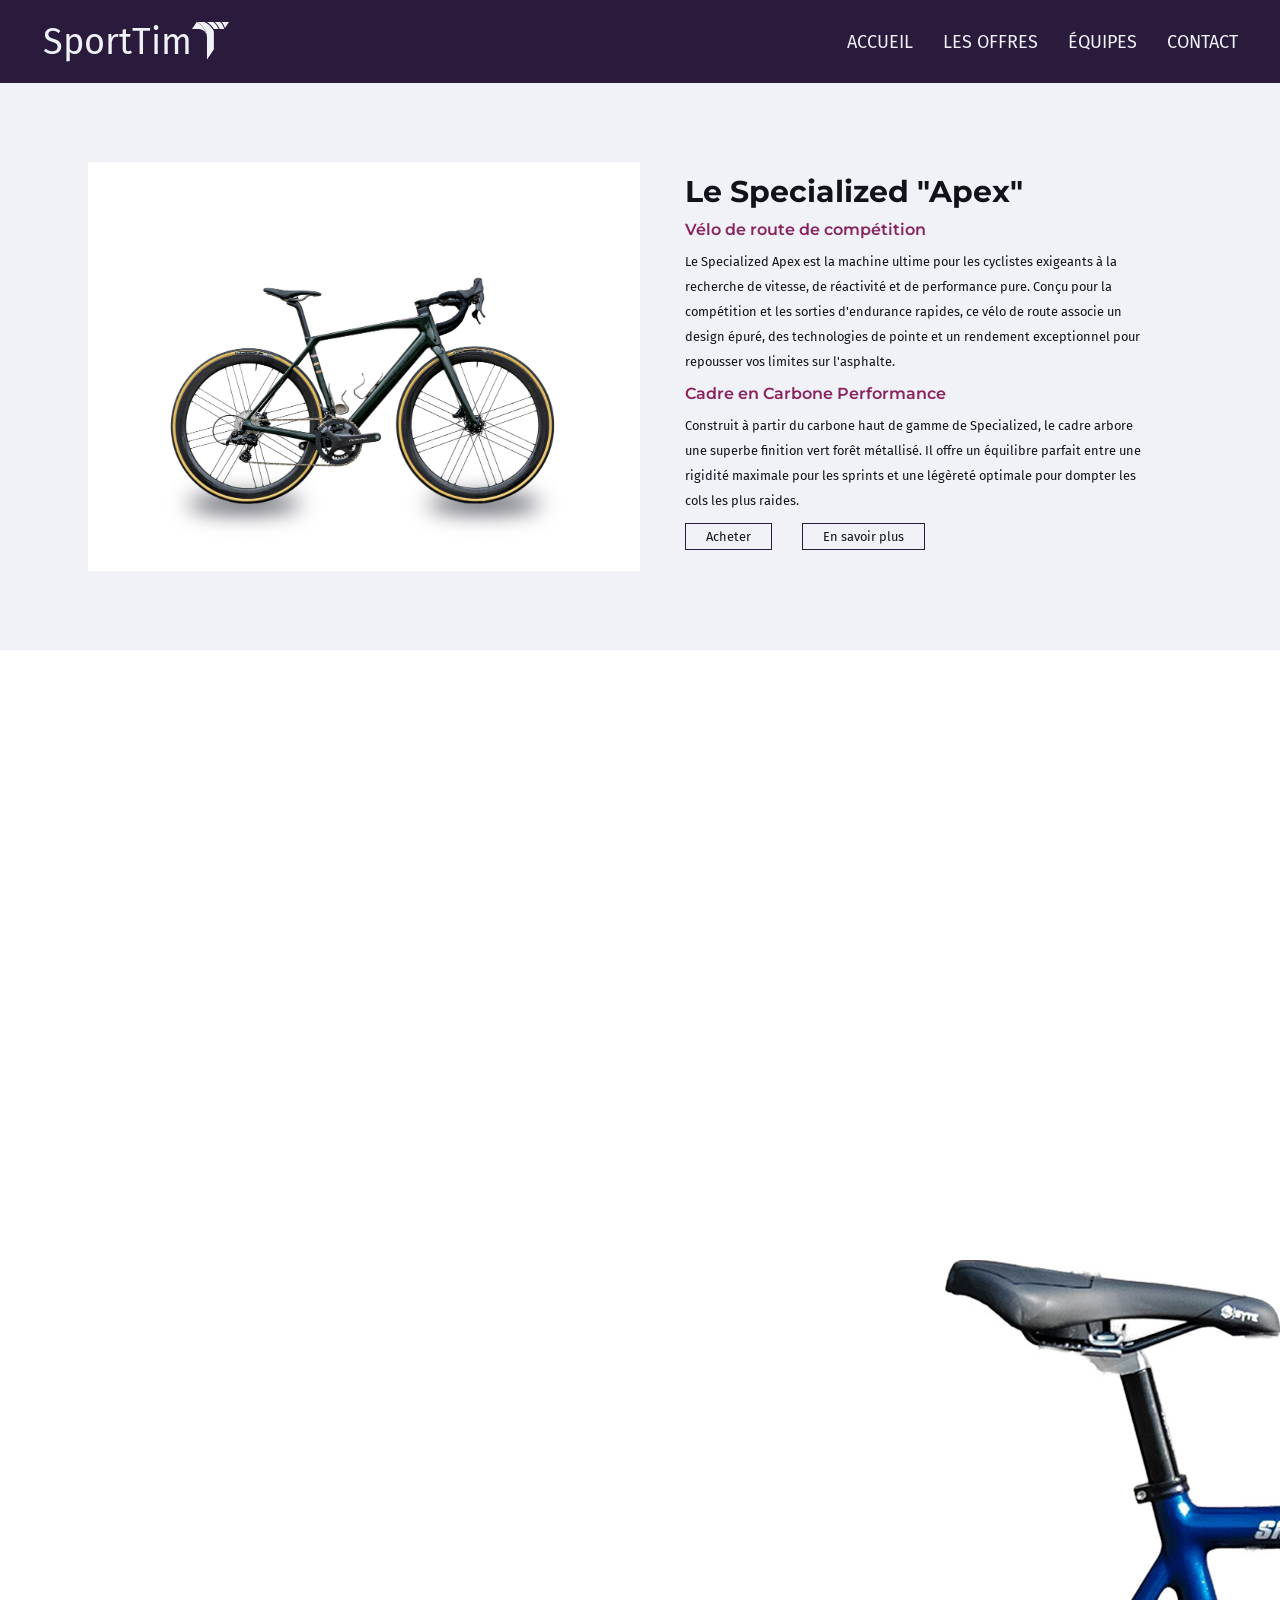
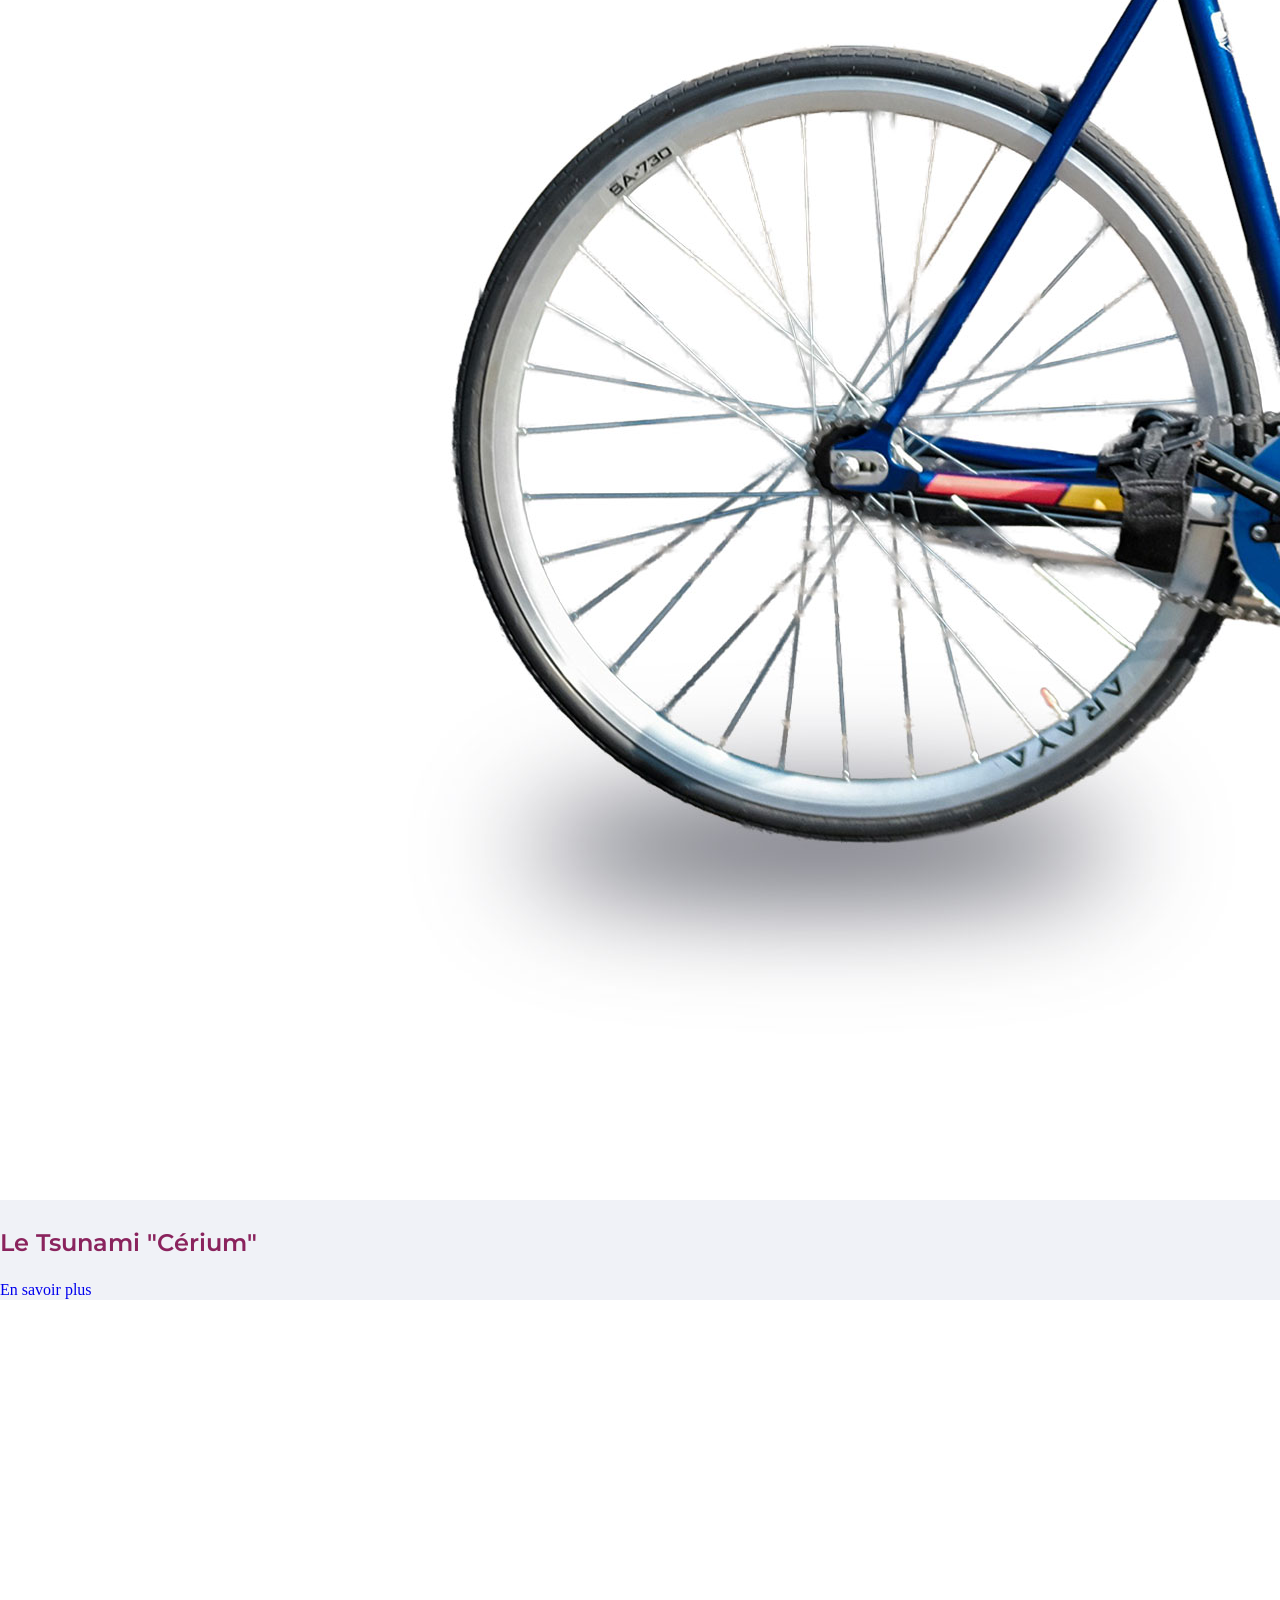
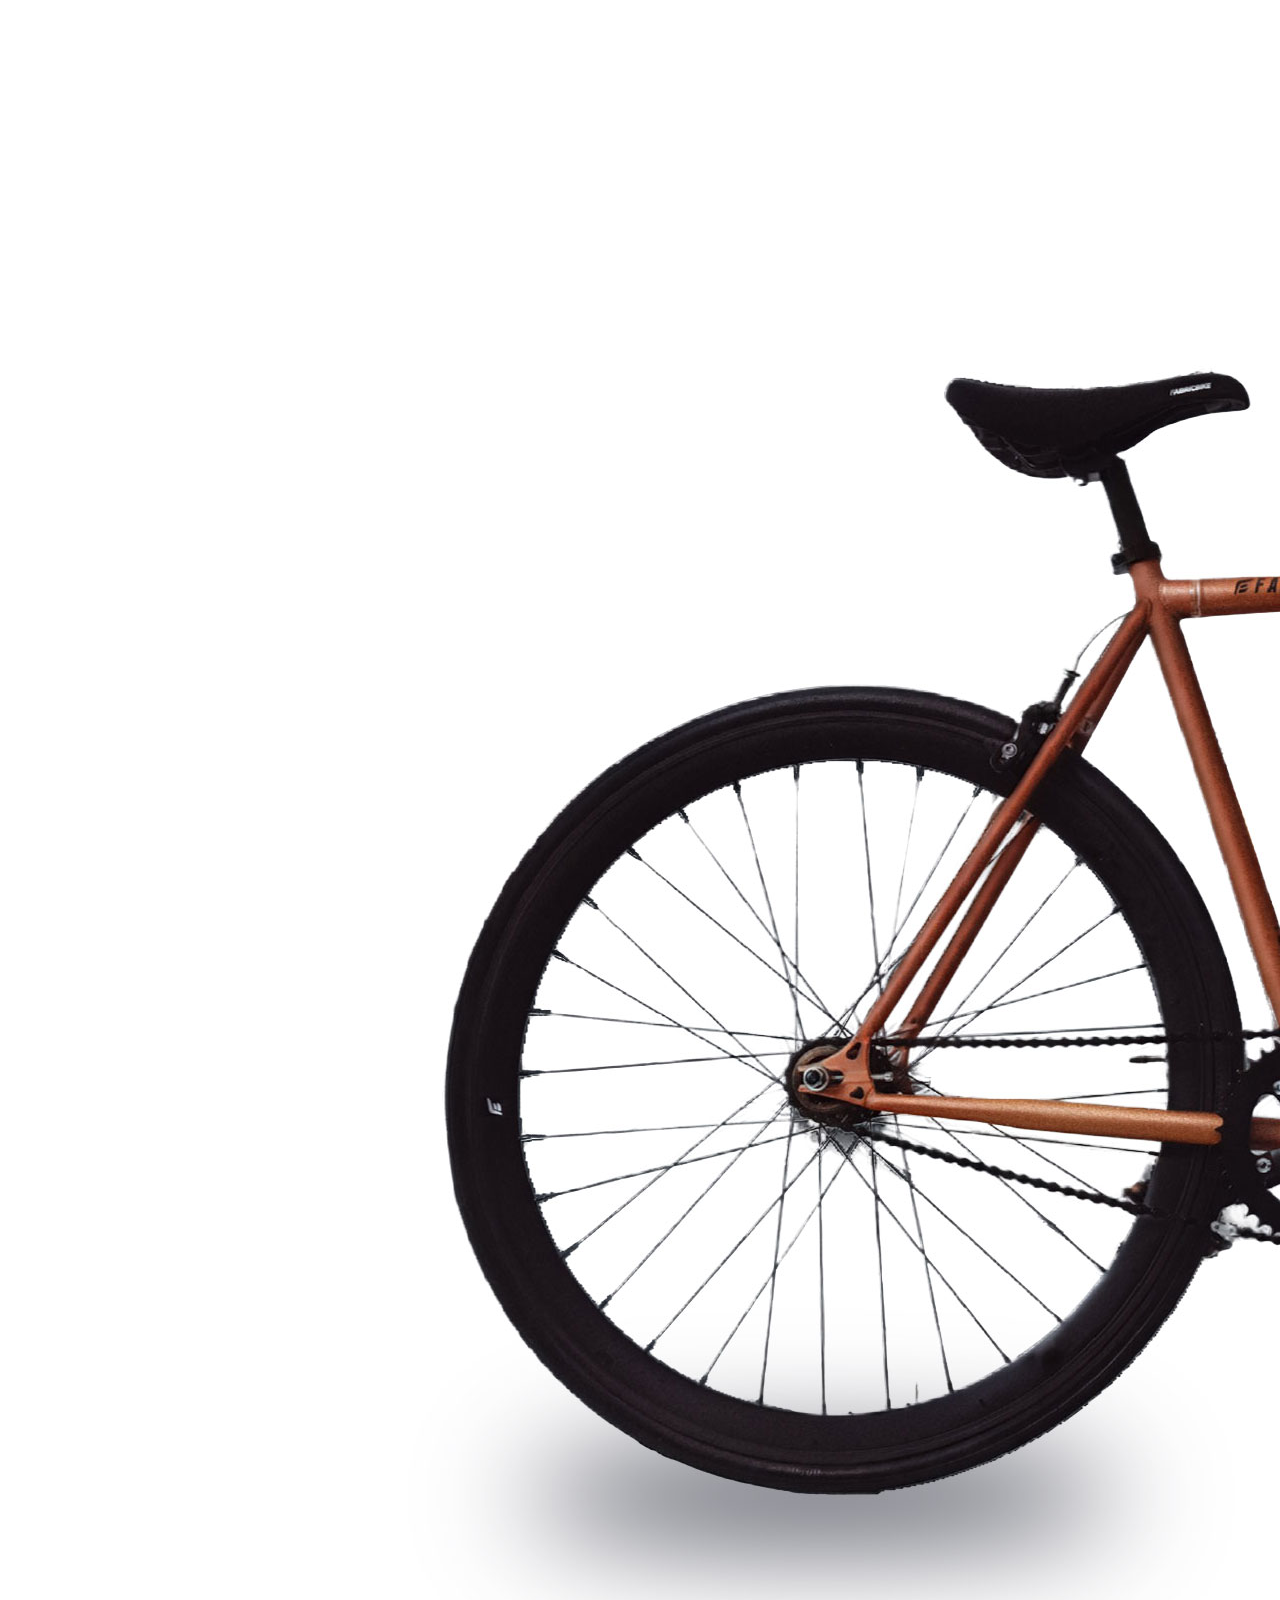
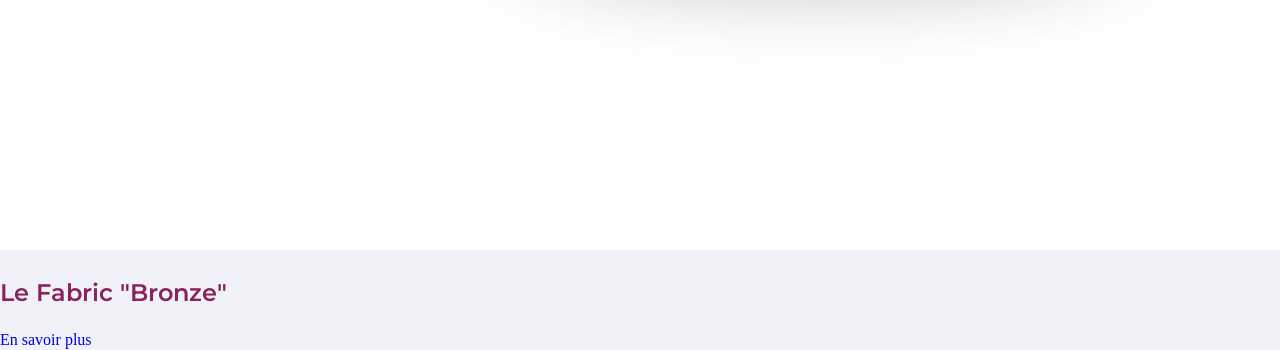
==== fiche-article.html @ 95fc7857 "fiche article, main produit terminé" ====
<!DOCTYPE html>
<html lang="fr">

<head>
    <meta charset="UTF-8">
    <meta name="viewport" content="width=device-width, initial-scale=1.0">

    <link rel="stylesheet" href="css/normalize.css" />

    <link rel="stylesheet"
        href="https://fonts.googleapis.com/css2?family=Material+Symbols+Outlined:opsz,wght,FILL,GRAD@20..48,100..700,0..1,-50..200" />

    <link rel="preconnect" href="https://fonts.googleapis.com" />
    <link rel="preconnect" href="https://fonts.gstatic.com" crossorigin />
    <link
        href="https://fonts.googleapis.com/css2?family=Fira+Sans:ital,wght@0,100;0,200;0,300;0,400;0,500;0,600;0,700;0,800;0,900;1,100;1,200;1,300;1,400;1,500;1,600;1,700;1,800;1,900&family=Montserrat:ital,wght@0,100..900;1,100..900&display=swap"
        rel="stylesheet" />

    <link rel="stylesheet" href="css/style.css">

    <script src="js/script.js" defer></script>

    <title>fiche article</title>
</head>


<body>

    <!--EnTête-->

    <header class="header">
        <div class="wrapper">
            <a class="logo" href="#">SportTim <img src="images/Logo.svg" alt="Logo de SportTim" /></a>

            <nav>
                <ul class="menu">
                    <li><a href="#">ACCUEIL</a></li>
                    <li><a href="#">LES OFFRES</a></li>
                    <li><a href="#">ÉQUIPES</a></li>
                    <li><a href="#">CONTACT</a></li>
                </ul>
            </nav>
        </div>
    </header>


    <!--Article principal-->

    <section class="fiche_article">
        <div class="wrapper">
            <article class="fiche_article_main">
                <img src="images/velo_04.jpg" alt="Le Specialized Apex" />
                <div class="fiche_article_main_infos">
                    <h2>Le Specialized "Apex"</h2>
                    <h3>Vélo de route de compétition</h3>
                    <p>Le Specialized Apex est la machine ultime pour les cyclistes exigeants à la recherche de vitesse,
                        de réactivité et de performance pure. Conçu pour la compétition et les sorties d'endurance
                        rapides, ce vélo de route associe un design épuré, des technologies de pointe et un rendement
                        exceptionnel pour repousser vos limites sur l'asphalte.</p>
                    <h3>Cadre en Carbone Performance</h3>
                    <p>Construit à partir du carbone haut de gamme de Specialized, le cadre arbore une superbe finition
                        vert
                        forêt métallisé. Il offre un équilibre parfait entre une rigidité maximale pour les sprints et
                        une
                        légèreté optimale pour dompter les cols les plus raides.</p>

                    <div class="fiche_article_lien">
                        <a class="bouton" href="#">Acheter</a>
                        <a class="bouton" href="#">En savoir plus</a>
                    </div>

                </div>


            </article>
        </div>

    </section>

    <section class="fiche_recommandation">
        <article class="card_recommandation">
            <a href="#">
                <img src="images/velo_02.jpg" alt="Le Tsunami Cérium" />
                <h3>Le Tsunami "Cérium"</h3>
                <a href="#">En savoir plus</a>

            </a>



        </article>

        <article class="card_recommandation">
            <a href="#">
                <img src="images/velo_03.jpg" alt="Le Fabric Bronze" />
                <h3>Le Fabric "Bronze"</h3>
                <a href="#">En savoir plus</a>

            </a>



        </article>

    </section>



</body>

</html>
---- css/style.css ----
/*-------------------------------------------------------------------------------
GÉNÉRIQUE 
--------------------------------------------------------------------------------*/

html {
    box-sizing: border-box;
}

*,
*::before,
*::after {
    box-sizing: inherit;
}

/*-------------------------------------------------------------------------------
ÉLÉMENTS 
--------------------------------------------------------------------------------*/

/*--Général--*/

body {
    margin: 0;
    padding: 0;
    background-color: #F0F2F7;
    color: #12121A;
}

.wrapper {
    max-width: 1195px;
    margin: 0 auto;
}

a {
    text-decoration: none;
}

p {
    font: 400 1.125rem "Fira Sans", sans-serif;
    line-height: 28px;
}

ul {
    list-style: none;
}



h1 {
    font: 700 2.375rem "Montserrat", sans-serif;
}

h1 .hero {
        text-align: center;

}

h2 {
    font: 700 1.875rem "Montserrat", sans-serif;
    color: #8A235D;

}

h3 {
    font: 600 1.5rem "Montserrat", sans-serif;
    color: #8A235D;
}

h5 {
    color: #12121A;
    margin: 0;
    font: 400 1.25rem "Fira Sans", sans-serif;
}




/*--Call-to-action--*/

h4 {
    font: 400 1.5rem "Fira Sans", sans-serif;
}

/*--Section produits--*/

.nav_section a {
    font: 400 1rem "Fira Sans", sans-serif
}

.produits p {
    color: #12121A;
    margin: 0;
    font: 400 0.75rem "Fira Sans", sans-serif;
}

.bouton_produits a {
    background-color: transparent;
    border: 1px solid #2A1B3D;
    font: 400 1.5rem "Fira Sans", sans-serif;
    text-transform: uppercase;

    padding: 15px 40px;
}

.bouton_produits a:hover {
    border: 1px solid #2A1B3D;
    background-color: #2DFEBC;
    color: #12121A;
}


/*--Section Équipe--*/

.titre_equipe h2,
.titre_equipe p {
    text-align: center;

}

.titre_equipe p {
    width: 820px;
    margin: auto;
}

.card_employe p,
.card_employe h3 {
    text-align: center;
    color: #12121A;
    margin: 0;
}

.conteu_card_equipe p {
    color: #454552;
}

/*--Section Contact--*/

.contenu_contact p {
    text-align: center;
}

.contenu_contact p,
.contenu_contact h2 {
    margin: 0;
}

/*--footer--*/

.footer p {
    font: 400 0.75rem "Fira Sans", sans-serif;
}


/*-------------------------------------------------------------------------------
COMPONENTS 
--------------------------------------------------------------------------------*/

/*--Général--*/

.bouton {
    background-color: #2DFEBC;
    color: #12121A;
    padding: 10px 30px;

    font: 400 1.125rem "Fira Sans", sans-serif;

    border: transparent solid 5px;
}

.bouton:hover {
    border: #12121A solid 5px;



}

/*--Header--*/

.header {
    background-color: #2A1B3D;
    color: #F0F2F7;

}

.logo {
    font: 400 2.25rem "Fira Sans", sans-serif;
    color: #F0F2F7;
    display: flex;
    align-items: center;
    justify-content: center;
}

.logo img {
    width: 37px;

}

.header .wrapper {
    height: 83px;
    display: flex;
    align-items: center;
    justify-content: space-between;
}

.menu {
    display: flex;
    align-items: center;
    justify-content: space-between;
    gap: 30px;

}

.menu a {
    color: #F0F2F7;

    font: 400 1.125rem "Fira Sans", sans-serif;
}

.menu a:hover {
    color: #2DFEBC;
}






/*--Héro--*/

.hero {
    background-image: url(../images/hero.jpg);
    background-size: cover;
    background-position: center;
    height: 395px;

}

.contenu_hero {
    display: flex;
    align-items: center;
    justify-content: center;

    color: #B4B4C0;

    height: 395px;


}




/*--Call-to-action--*/

.call_to_action {
    background-color: #2A1B3D;
    color: #F0F2F7;
    height: 132px;
}

.call_to_action .wrapper {
    display: flex;
    align-items: center;
    justify-content: space-between;
    height: 132px;

}

/*--Section produits--*/

.produits {
    padding: 45px 0;
}

.nav_section {
    display: flex;
    align-items: center;
    justify-content: flex-start;
    padding: 0;
    gap: 10px;
}

.conteneur_vetements,
.conteneur_velo {
    display: grid;
    grid-template-columns: repeat(4, 1fr);
    gap: 13px;
}


.card {
    position: relative;
    border: 3px solid #B4B4C0;
    width: 290.24px;
    height: 215px;
    overflow: hidden;
}

.card img {
    width: 100%;
    height: auto;
}

.article_hover {

    display: none;

    position: absolute;
    top: 0;
    left: 0;
    width: 100%;
    height: 100%;

    background-color: rgba(149, 149, 149, 0.8);

    flex-direction: column;
    justify-content: flex-end;
    align-items: center;

}

.card:hover .article_hover {
    display: flex;
}

.bas_gris {
    margin: 0;
    background-color: #D7D7E8;
    width: 100%;
    padding: 10px 0;
    text-align: center;
}

.bouton_produits {
    display: flex;
    align-items: center;
    justify-content: center;
}


/*--Section Équipe--*/

.equipe {
    padding: 45px 0;
}

.titre_equipe .wrapper {
    display: flex;
    align-items: center;
    justify-content: center;


}

.titre_equipe {
    margin: 30px auto;
}

.conteneur_equipe {
    display: grid;
    grid-template-columns: repeat(3, 1fr);
    gap: 19px;
}

.card_employe img {
    width: 385px;
    height: 385px;
    border: 3px solid #B4B4C0;

}

.card_employe img:hover {
    border: 10px solid #B4B4C0;

}

.conteu_card_employe {
    margin-top: 50px;
}


/*--Section Contact--*/

.contact {
    background-color: #B4B4C0;
    height: 913px;
    padding: 45px 0;
}

.contenu_contact {
    display: flex;
    align-items: center;
    justify-content: center;
    flex-direction: column;
    gap: 30px;
}

.contact_background {
    background-image: url(../images/carte.jpg);
    background-size: cover;
    height: 508px;
    width: 100%;
    margin-top: 50px;
}

/*--Section -Liste-des-articles--*/


.main_card {
    margin: 45px auto;

    padding: 45px;

    background-color: #D7D7E8;

    display: flex;
    align-items: center;
    justify-content: space-between;

    gap: 50px;

    color: #12121A;

}


.main_card:hover{
    background-color: #B4B4C0;
}

.main_card img {

    width: 50%;
    height: auto;


}

.main_card_infos{
    display: flex;
    align-items: center;
    justify-content: center;

    flex-direction: column;

    text-align: center;

}

p span{
    font-size: 2.25rem;
}

.conteneur_liste_articles {
    display: grid;
    grid-template-columns: repeat(3, 1fr);
    gap: 35px;

    padding: 45px 0;
}

.conteneur_liste_articles img {
    width: 362.8px;
    height: 268.75px;


}


.card_list_article {

    display: flex;
    align-items: center;
    justify-content: center;
    flex-direction: column;


}

.liste_articles_infos {
    padding: 15px;
}

.card_list_article h3 {
    color: #12121A;
}

.card_list_article p {
    margin: 0;
}

.card_list_article a {
    background-color: #D7D7E8;
    color: #12121A;
    border: 3px solid #D7D7E8;
}

.card_list_article a:hover {
    background-color: #B4B4C0;
    border-color: #B4B4C0;
}

/*--Section -Fiche-Article--*/


.fiche_article_main img{
    width: 50%;
    height: auto;
}

.fiche_article_main {
    display: flex;
    align-items: center;
    justify-content: center;

    padding: 45px;
}



.fiche_article_main_infos{
    display: flex;
    align-items: flex-start;
    justify-content: flex-start;
    flex-direction: column;

    padding: 45px;
}



.fiche_article_main_infos h2{
    margin: 0;
    color: #12121A;
}

.fiche_article_main_infos h3{
    margin:  10px 0;
    font-size: 1rem;

}

.fiche_article_main_infos p{
    font-size: 0.80rem;
    margin: 0;

    line-height: 25px;
}

.fiche_article_lien{
    display: flex;
    align-items: center;
    justify-content: center;
    gap: 30px;

    margin: 10px 0;
    }

    .fiche_article_lien a{
        font-size: 0.80rem;
        padding: 5px 20px;

    background-color: transparent;
    border: 1px solid #2A1B3D;

    }

    .fiche_article_lien a:hover{
        border: 1px solid #2A1B3D;
    background-color: #2DFEBC;
    color: #12121A;
    }

/*--footer--*/

.footer {
    background-color: #2A1B3D;
    color: #F0F2F7;
    height: 167px;

    display: flex;
    align-items: center;
    justify-content: center;
}

.footer .wrapper {
    display: flex;
    flex-direction: column;
    width: 100%;
    gap: 15px;
}

.media_sociaux {
    display: flex;
    align-items: center;
    gap: 95px;

    padding: 0;

}

.ms_arrow {
    display: flex;
    align-items: center;
    justify-content: space-between;

    width: 100%;
}

.material-symbols-outlined {
    border: #F0F2F7 solid 3px;
    border-radius: 100%;

    color: #F0F2F7;

    display: flex;
    align-items: center;
    justify-content: center;

    height: 42px;
    width: 43px;

}

.media_sociaux a:hover img {
    opacity: 0.7;
}

a:hover .material-symbols-outlined {
    color: #2DFEBC;
    border-color: #2DFEBC;
}

/*Modale*/

.zoom {
    height: 100%;

    background-color: #F0F2F7;

    padding: 30px;

}

.modal {
    position: fixed;
    left: 0;
    top: 0;

    width: 100%;
    height: 100vh;

    padding: 30px;

    z-index: 99999;

    background-color: rgba(18, 18, 26, 0.8);

    display: none;
    justify-content: center;
    align-items: center;
}

.modal.visible {
    display: flex;
}
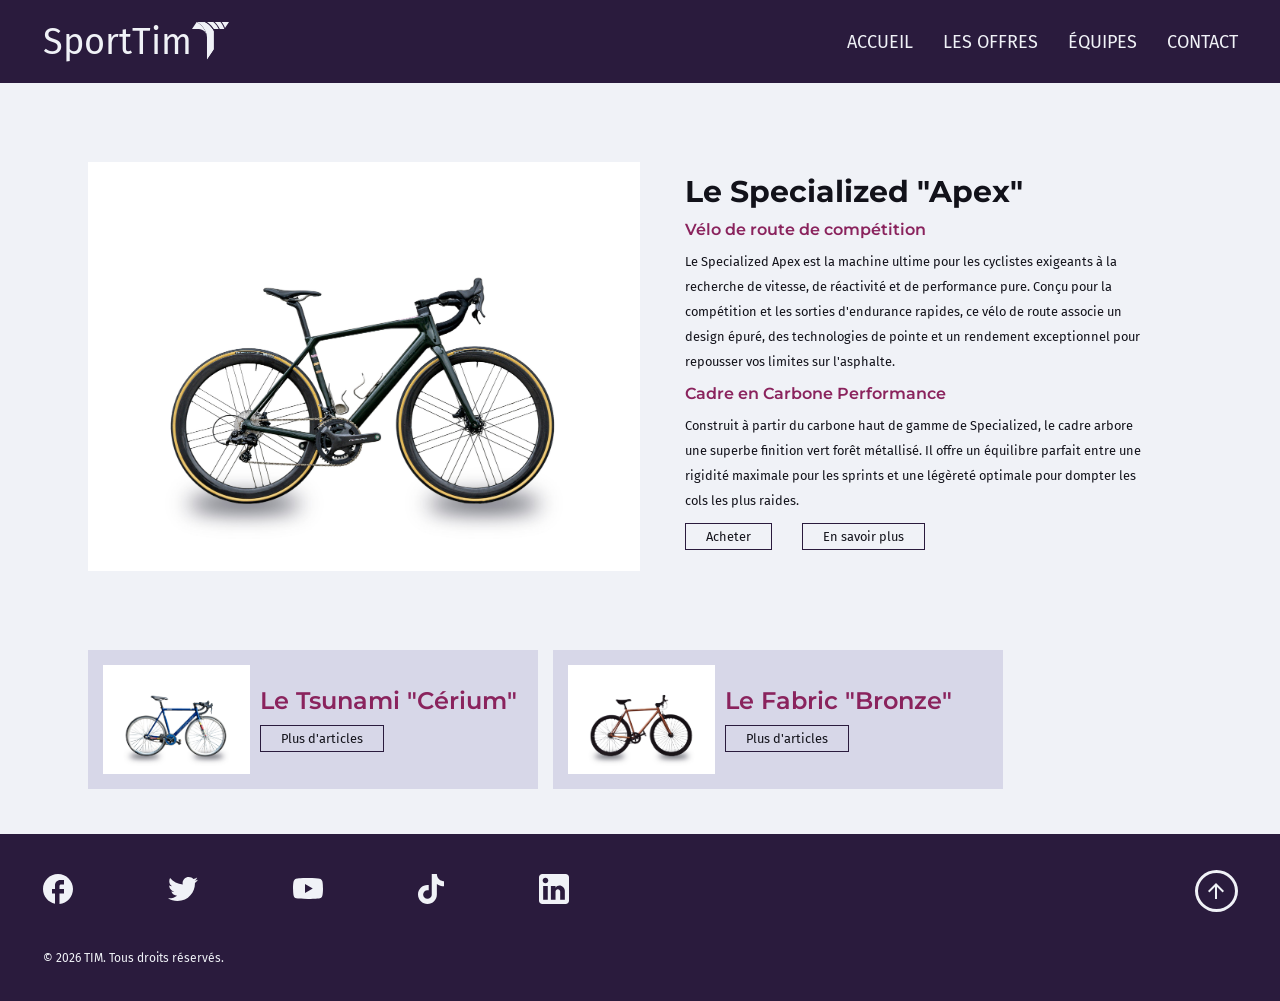
==== commit bc24a375: "fiche article terminés" ====
--- a/fiche-article.html
+++ b/fiche-article.html
@@ -78,32 +78,67 @@
     </section>
 
     <section class="fiche_recommandation">
-        <article class="card_recommandation">
-            <a href="#">
+        <div class="wrapper">
+            <article class="card_recommandation">
                 <img src="images/velo_02.jpg" alt="Le Tsunami Cérium" />
-                <h3>Le Tsunami "Cérium"</h3>
-                <a href="#">En savoir plus</a>
+                <div class="card_recommandation_infos">
+                    <h3>Le Tsunami "Cérium"</h3>
 
-            </a>
+                    <a class="bouton" href="#">Plus d'articles</a>
+                </div>
 
 
 
-        </article>
 
-        <article class="card_recommandation">
-            <a href="#">
+
+            </article>
+
+            <article class="card_recommandation">
                 <img src="images/velo_03.jpg" alt="Le Fabric Bronze" />
-                <h3>Le Fabric "Bronze"</h3>
-                <a href="#">En savoir plus</a>
-
-            </a>
+                <div class="card_recommandation_infos">
+                    <h3>Le Fabric "Bronze"</h3>
+                    <a class="bouton" href="#">Plus d'articles</a>
+                </div>
 
 
 
-        </article>
+
+
+            </article>
+        </div>
+
 
     </section>
 
+    <!--Pied de page-->
+
+    <footer class="footer">
+        <div class="wrapper">
+            <div class="ms_arrow">
+                <ul class="media_sociaux">
+                    <li>
+                        <a href="#"><img src="images/facebook.svg" alt="facebook" /></a>
+                    </li>
+                    <li>
+                        <a href="#"><img src="images/twitter.svg" alt="twitter" /></a>
+                    </li>
+                    <li>
+                        <a href="#"><img src="images/youtube.svg" alt="youtbe" /></a>
+                    </li>
+                    <li>
+                        <a href="#"><img src="images/tiktok.svg" alt="tiktok" /></a>
+                    </li>
+                    <li>
+                        <a href="#"><img src="images/linkedIn.svg" alt="linkedIn" /></a>
+                    </li>
+                </ul>
+
+                <a href="#"><span class="material-symbols-outlined"> arrow_upward </span></a>
+            </div>
+
+            <p>© 2026 TIM. Tous droits réservés.</p>
+        </div>
+    </footer>
 
 
 </body>
--- a/css/style.css
+++ b/css/style.css
@@ -50,7 +50,7 @@
 }
 
 h1 .hero {
-        text-align: center;
+    text-align: center;
 
 }
 
@@ -423,7 +423,7 @@
 }
 
 
-.main_card:hover{
+.main_card:hover {
     background-color: #B4B4C0;
 }
 
@@ -435,7 +435,7 @@
 
 }
 
-.main_card_infos{
+.main_card_infos {
     display: flex;
     align-items: center;
     justify-content: center;
@@ -446,7 +446,7 @@
 
 }
 
-p span{
+p span {
     font-size: 2.25rem;
 }
 
@@ -502,7 +502,7 @@
 /*--Section -Fiche-Article--*/
 
 
-.fiche_article_main img{
+.fiche_article_main img {
     width: 50%;
     height: auto;
 }
@@ -517,7 +517,7 @@
 
 
 
-.fiche_article_main_infos{
+.fiche_article_main_infos {
     display: flex;
     align-items: flex-start;
     justify-content: flex-start;
@@ -528,47 +528,92 @@
 
 
 
-.fiche_article_main_infos h2{
-    margin: 0;
-    color: #12121A;
-}
-
-.fiche_article_main_infos h3{
-    margin:  10px 0;
+.fiche_article_main_infos h2 {
+    margin: 0;
+    color: #12121A;
+}
+
+.fiche_article_main_infos h3 {
+    margin: 10px 0;
     font-size: 1rem;
 
 }
 
-.fiche_article_main_infos p{
+.fiche_article_main_infos p {
     font-size: 0.80rem;
     margin: 0;
 
     line-height: 25px;
 }
 
-.fiche_article_lien{
+.fiche_article_lien {
     display: flex;
     align-items: center;
     justify-content: center;
     gap: 30px;
 
     margin: 10px 0;
-    }
-
-    .fiche_article_lien a{
-        font-size: 0.80rem;
-        padding: 5px 20px;
+}
+
+.fiche_article_lien a, .card_recommandation_infos a {
+    font-size: 0.80rem;
+    padding: 5px 20px;
 
     background-color: transparent;
     border: 1px solid #2A1B3D;
 
-    }
-
-    .fiche_article_lien a:hover{
-        border: 1px solid #2A1B3D;
+}
+
+.fiche_article_lien a:hover, .card_recommandation_infos a:hover {
+    border: 1px solid #2A1B3D;
     background-color: #2DFEBC;
     color: #12121A;
-    }
+}
+
+
+.card_recommandation img {
+    height: auto;
+    width: 35%;
+}
+
+.card_recommandation {
+    display: flex;
+    align-items: center;
+    justify-content: flex-start;
+    background-color: #D7D7E8;
+    width: 450px;
+   
+    padding: 15px;
+
+}
+
+.fiche_recommandation .wrapper {
+    display: flex;
+    align-items: center;
+    justify-content: flex-start;
+    gap: 15px;
+    padding: 0 45px 45px;
+
+}
+
+.card_recommandation_infos {
+    display: flex;
+    justify-content: flex-start;
+    align-items: flex-start;
+    flex-direction: column;
+
+    gap: 10px;
+
+    padding-left: 10px;
+}
+
+.card_recommandation_infos h3,
+.card_recommandation_infos a {
+    text-align: left;
+    margin: 0;
+}
+
+
 
 /*--footer--*/
 
